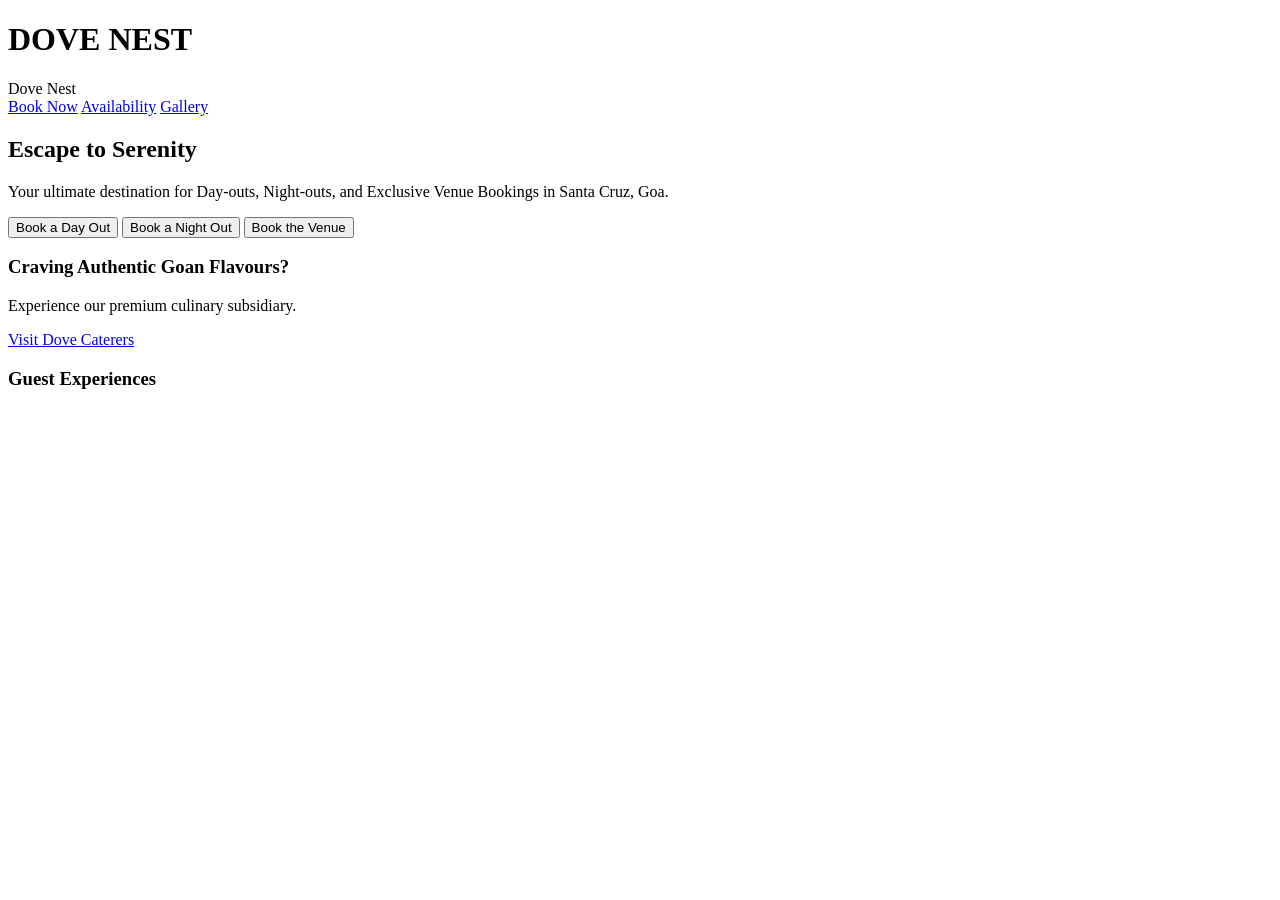
==== index.html @ 24eb3c70 "Create index.html" ====
<!DOCTYPE html>
<html lang="en">
<head>
    <meta charset="UTF-8">
    <meta name="viewport" content="width=device-width, initial-scale=1.0, maximum-scale=1.0, user-scalable=no">
    <title>Dove Nest | Premium Sports & Leisure</title>
    <link rel="stylesheet" href="css/dove-nest.css">
</head>
<body>
    <!-- Animated Loading Screen -->
    <div id="loader">
        <div class="spinner"></div>
        <h1>DOVE NEST</h1>
    </div>

    <!-- Main Content Navigation -->
    <nav class="glass-nav">
        <div class="logo">Dove Nest</div>
        <div class="nav-links">
            <a href="#booking" class="haptic-btn">Book Now</a>
            <a href="calendar.html" class="haptic-btn">Availability</a>
            <a href="gallery.html" class="haptic-btn">Gallery</a>
        </div>
    </nav>

    <!-- Hero Section -->
    <header class="hero">
        <div class="hero-content">
            <h2>Escape to Serenity</h2>
            <p>Your ultimate destination for Day-outs, Night-outs, and Exclusive Venue Bookings in Santa Cruz, Goa.</p>
            
            <!-- WhatsApp Booking Triggers -->
            <div class="booking-grid">
                <button class="wa-book-btn haptic-btn" data-type="Dayout">Book a Day Out</button>
                <button class="wa-book-btn haptic-btn" data-type="Nightout">Book a Night Out</button>
                <button class="wa-book-btn haptic-btn" data-type="Venue">Book the Venue</button>
            </div>
        </div>
    </header>

    <!-- Subsidiary Redirect Section -->
    <section class="caterer-redirect">
        <h3>Craving Authentic Goan Flavours?</h3>
        <p>Experience our premium culinary subsidiary.</p>
        <a href="catering.html" class="center-caterer-btn haptic-btn">Visit Dove Caterers</a>
    </section>

    <!-- Testimonials Section (Placeholder for Python API injection) -->
    <section class="reviews">
        <h3>Guest Experiences</h3>
        <div id="google-reviews-container">
            <!-- Reviews injected here via JS/Python -->
        </div>
    </section>

    <!-- Connect TypeScript Logic -->
    <script src="js/main.js"></script>
</body>
</html>
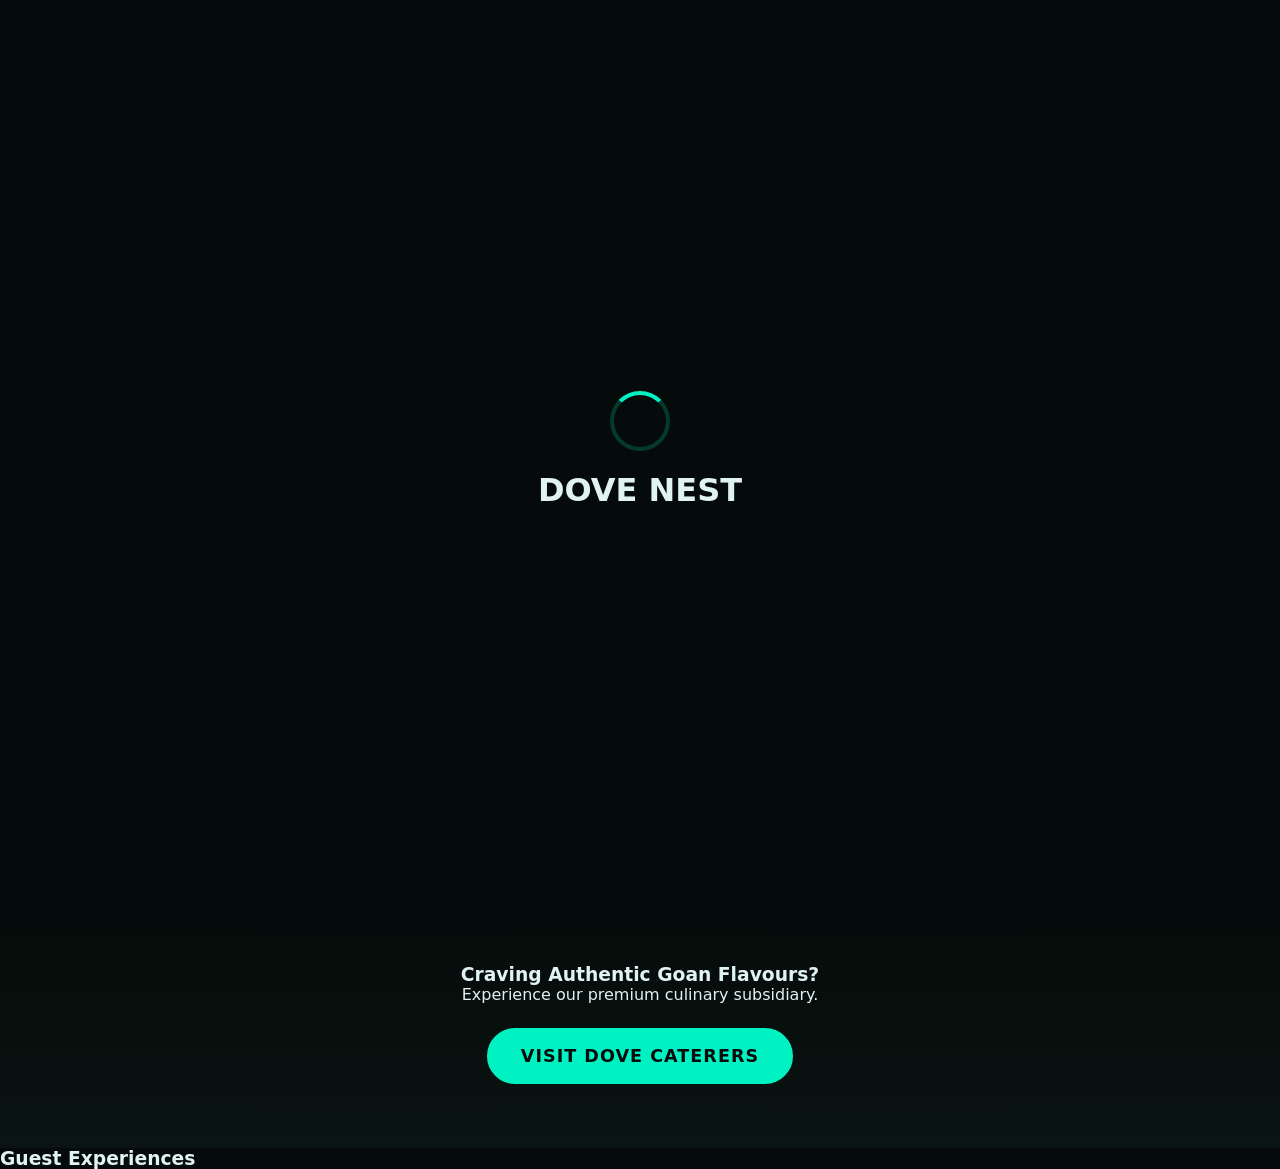
==== commit 09de930d: "Correct paths for CSS and HTML files in index.html" ====
--- a/index.html
+++ b/index.html
@@ -4,7 +4,8 @@
     <meta charset="UTF-8">
     <meta name="viewport" content="width=device-width, initial-scale=1.0, maximum-scale=1.0, user-scalable=no">
     <title>Dove Nest | Premium Sports & Leisure</title>
-    <link rel="stylesheet" href="css/dove-nest.css">
+    <!-- Corrected Path to CSS inside frontend folder -->
+    <link rel="stylesheet" href="frontend/css/dove-nest.css">
 </head>
 <body>
     <!-- Animated Loading Screen -->
@@ -18,8 +19,9 @@
         <div class="logo">Dove Nest</div>
         <div class="nav-links">
             <a href="#booking" class="haptic-btn">Book Now</a>
-            <a href="calendar.html" class="haptic-btn">Availability</a>
-            <a href="gallery.html" class="haptic-btn">Gallery</a>
+            <!-- Corrected Paths for GitHub Pages Routing -->
+            <a href="frontend/calendar.html" class="haptic-btn">Availability</a>
+            <a href="frontend/gallery.html" class="haptic-btn">Gallery</a>
         </div>
     </nav>
 
@@ -42,7 +44,8 @@
     <section class="caterer-redirect">
         <h3>Craving Authentic Goan Flavours?</h3>
         <p>Experience our premium culinary subsidiary.</p>
-        <a href="catering.html" class="center-caterer-btn haptic-btn">Visit Dove Caterers</a>
+        <!-- Corrected Path to Subsidiary Page -->
+        <a href="frontend/catering.html" class="center-caterer-btn haptic-btn">Visit Dove Caterers</a>
     </section>
 
     <!-- Testimonials Section (Placeholder for Python API injection) -->
@@ -53,7 +56,7 @@
         </div>
     </section>
 
-    <!-- Connect TypeScript Logic -->
-    <script src="js/main.js"></script>
+    <!-- Corrected Path to compiled TypeScript Logic -->
+    <script src="frontend/js/main.js"></script>
 </body>
 </html>
--- a/frontend/css/dove-nest.css
+++ b/frontend/css/dove-nest.css
@@ -0,0 +1,138 @@
+/* Core Variables & Reset */
+:root {
+    --bg-dark: #050b0a;
+    --accent-blue-green: #00f2c3;
+    --text-light: #e0f2f1;
+    --glass-bg: rgba(0, 242, 195, 0.05);
+    --glass-border: rgba(0, 242, 195, 0.2);
+}
+
+* {
+    margin: 0;
+    padding: 0;
+    box-sizing: border-box;
+    font-family: 'Segoe UI', system-ui, sans-serif;
+    -webkit-tap-highlight-color: transparent;
+}
+
+body {
+    background-color: var(--bg-dark);
+    color: var(--text-light);
+    overflow-x: hidden;
+}
+
+/* Loading Screen Animation */
+#loader {
+    position: fixed;
+    top: 0;
+    left: 0;
+    width: 100vw;
+    height: 100vh;
+    background: var(--bg-dark);
+    display: flex;
+    flex-direction: column;
+    justify-content: center;
+    align-items: center;
+    z-index: 9999;
+    transition: opacity 0.8s ease-out, visibility 0.8s ease-out;
+}
+
+.spinner {
+    width: 60px;
+    height: 60px;
+    border: 4px solid var(--glass-border);
+    border-top: 4px solid var(--accent-blue-green);
+    border-radius: 50%;
+    animation: spin 1s linear infinite;
+    margin-bottom: 20px;
+}
+
+@keyframes spin {
+    0% { transform: rotate(0deg); }
+    100% { transform: rotate(360deg); }
+}
+
+/* Navigation & Glassmorphism */
+.glass-nav {
+    position: fixed;
+    top: 0;
+    width: 100%;
+    padding: 1rem 2rem;
+    background: var(--glass-bg);
+    backdrop-filter: blur(10px);
+    border-bottom: 1px solid var(--glass-border);
+    display: flex;
+    justify-content: space-between;
+    align-items: center;
+    z-index: 100;
+}
+
+.nav-links a {
+    color: var(--text-light);
+    text-decoration: none;
+    margin-left: 1.5rem;
+    font-weight: 500;
+    transition: color 0.3s;
+}
+
+.nav-links a:hover {
+    color: var(--accent-blue-green);
+}
+
+/* Hero Section & Interactive Buttons */
+.hero {
+    min-height: 100vh;
+    display: flex;
+    align-items: center;
+    justify-content: center;
+    text-align: center;
+    padding: 6rem 2rem 2rem;
+}
+
+.hero h2 {
+    font-size: clamp(2.5rem, 5vw, 4rem);
+    color: var(--accent-blue-green);
+    margin-bottom: 1rem;
+}
+
+.booking-grid {
+    display: flex;
+    flex-direction: column;
+    gap: 1rem;
+    margin-top: 2rem;
+}
+
+.wa-book-btn, .center-caterer-btn {
+    background: transparent;
+    color: var(--accent-blue-green);
+    border: 2px solid var(--accent-blue-green);
+    padding: 1rem 2rem;
+    font-size: 1.1rem;
+    border-radius: 50px;
+    cursor: pointer;
+    transition: all 0.3s ease;
+    text-transform: uppercase;
+    letter-spacing: 1px;
+}
+
+.wa-book-btn:active, .center-caterer-btn:active {
+    transform: scale(0.95);
+    background: var(--accent-blue-green);
+    color: var(--bg-dark);
+}
+
+/* Central Caterer Redirect */
+.caterer-redirect {
+    padding: 4rem 2rem;
+    text-align: center;
+    background: linear-gradient(to bottom, var(--bg-dark), #0a1412);
+}
+
+.center-caterer-btn {
+    display: inline-block;
+    margin-top: 1.5rem;
+    background: var(--accent-blue-green);
+    color: var(--bg-dark);
+    text-decoration: none;
+    font-weight: bold;
+}
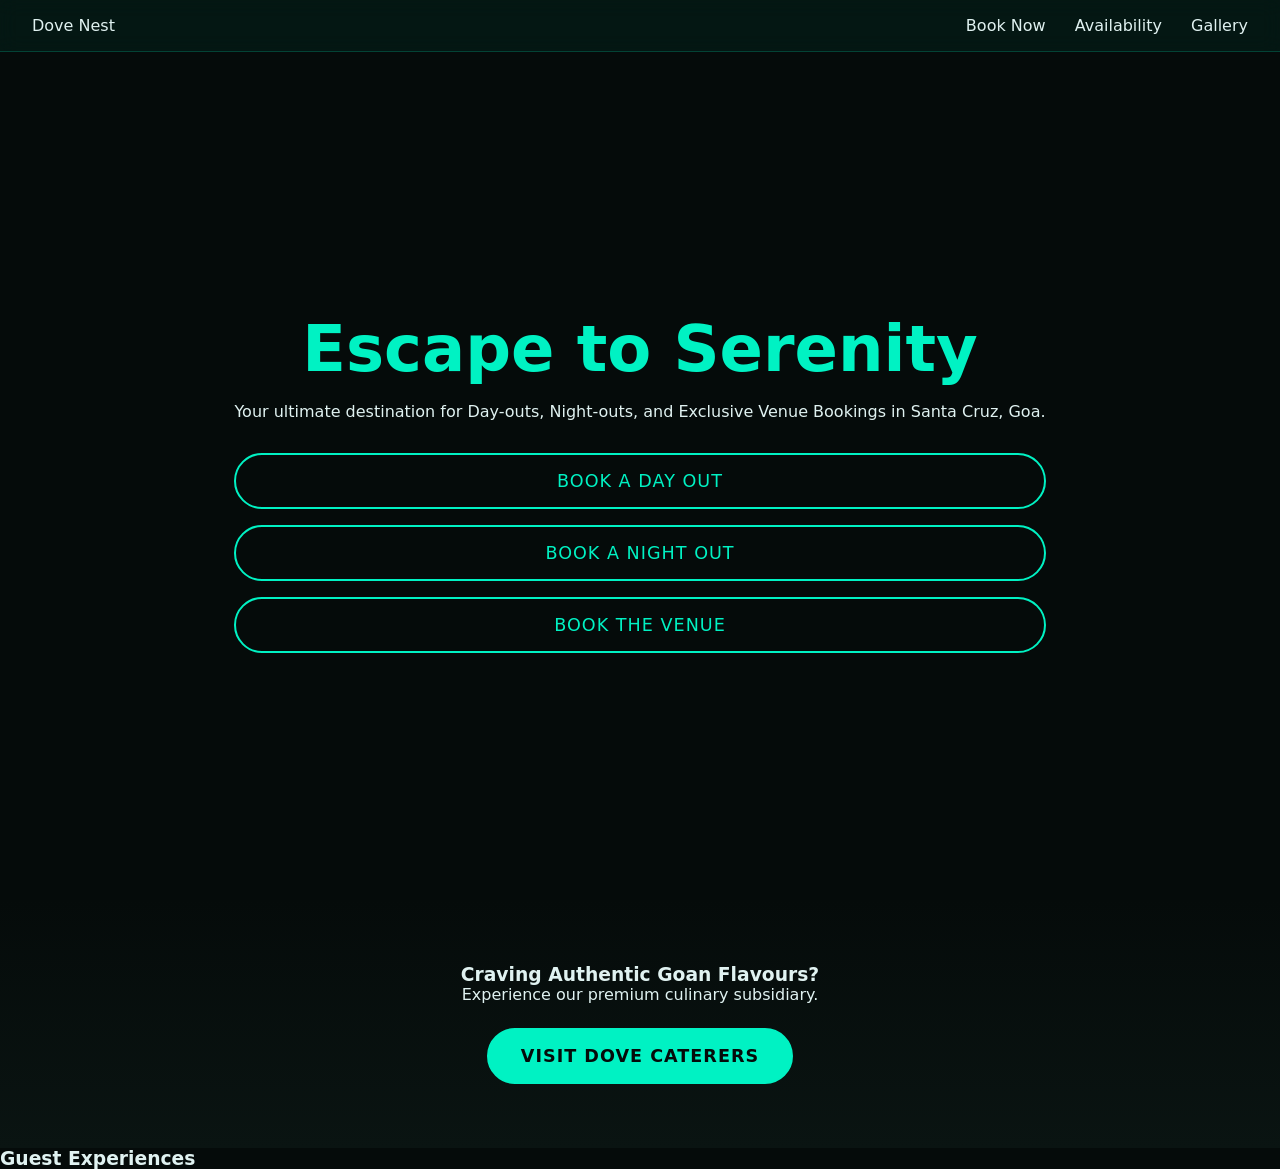
==== commit 992f9e5e: "Remove animated loading screen from index.html Removed animated loading screen from the HTML." ====
--- a/index.html
+++ b/index.html
@@ -8,11 +8,6 @@
     <link rel="stylesheet" href="frontend/css/dove-nest.css">
 </head>
 <body>
-    <!-- Animated Loading Screen -->
-    <div id="loader">
-        <div class="spinner"></div>
-        <h1>DOVE NEST</h1>
-    </div>
 
     <!-- Main Content Navigation -->
     <nav class="glass-nav">
